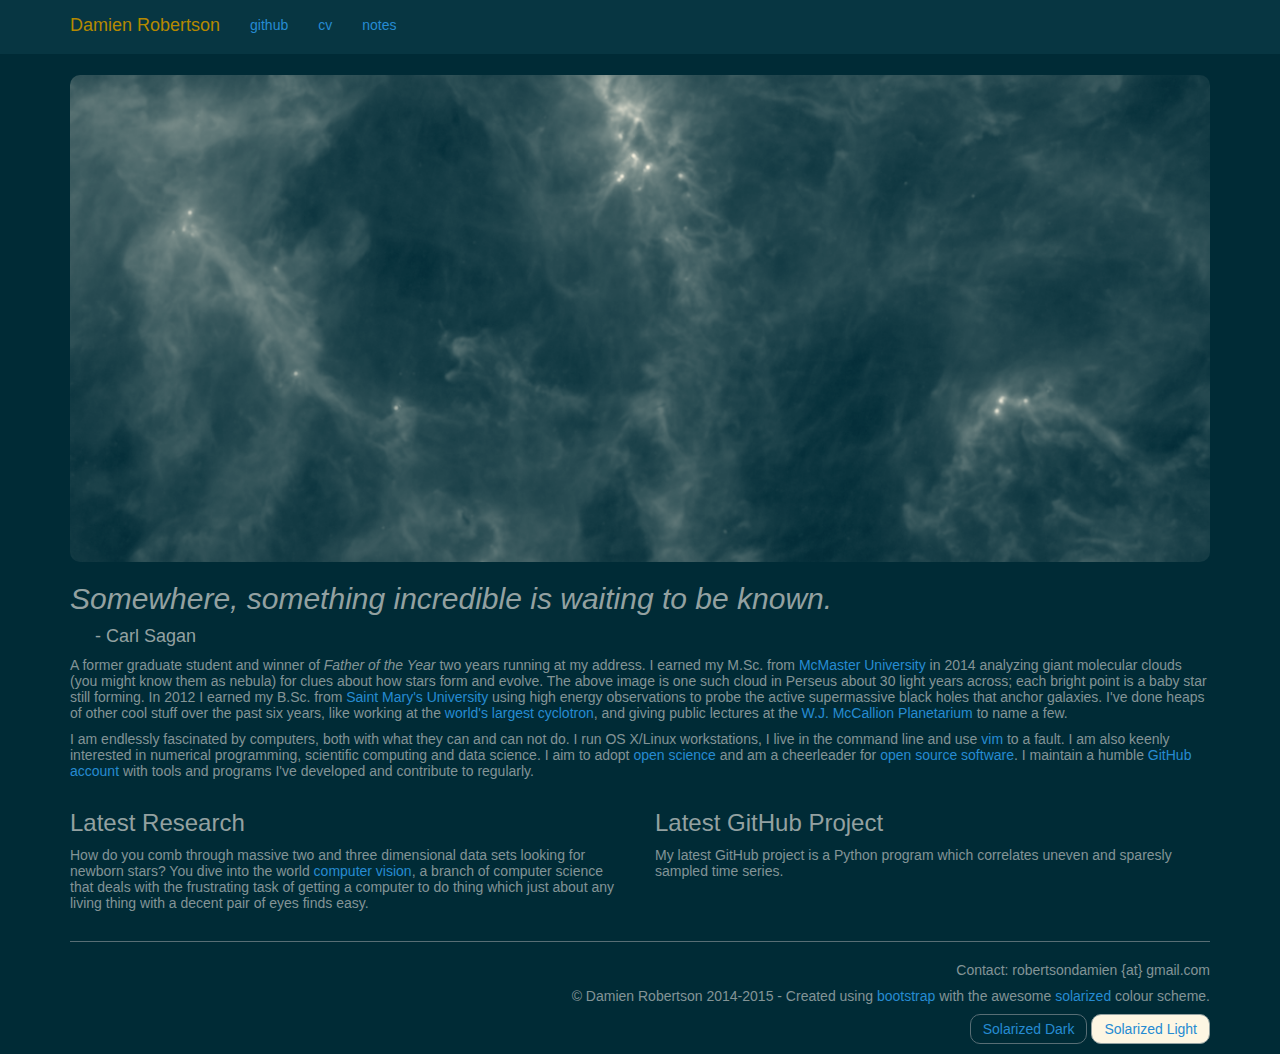
==== index.html @ c5fdf2f5 "Minor wording corrections." ====
<!DOCTYPE html>
<html lang="en">
  <head>
    <meta charset="utf-8">
    <meta http-equiv="X-UA-Compatible" content="IE=edge">
    <meta name="viewport" content="width=device-width, initial-scale=1">
    <meta name="keywords" content="Astronomy, Astrophysics, Scientific Computing, Data Science, Blog">
    <meta name="description" content="Professional Page for Damien Robertson">
    <meta name="author" content="Damien Robertson">

    <title>Damien Robertson</title>

    <!-- Bootstrap core CSS -->
    <link href="css/bootstrap.min.css" rel="stylesheet">

    <!-- Custom styles for this template-->
    <link href="custom_css/basic_template.css" rel="stylesheet">

    <!-- HTML5 shim and Respond.js IE8 support of HTML5 elements and media queries -->
    <!--[if lt IE 9]>
      <script src="https://oss.maxcdn.com/libs/html5shiv/3.7.0/html5shiv.js"></script>
      <script src="https://oss.maxcdn.com/libs/respond.js/1.4.2/respond.min.js"></script>
    <![endif]-->
  </head>

  <body onload="myTime();">

    <!-- NAVIGATION START -->
    <div class="navbar navbar-inverse navbar-fixed-top" role="navigation">
      <div class="container" >
        <div class="navbar-header">
          <button type="button" class="navbar-toggle" data-toggle="collapse" data-target=".navbar-collapse">
            <span class="sr-only">Toggle navigation</span>
            <span class="icon-bar"></span>
            <span class="icon-bar"></span>
            <span class="icon-bar"></span>
          </button>
          <div class="navbar-brand">
            <a class="active" href="http://astronomerdamo.github.io/">Damien Robertson</a>
          </div>
        </div>
        <div class="collapse navbar-collapse">
          <ul class="nav navbar-nav">
            <li class='live'>
              <a href="https://github.com/astronomerdamo">github</a>
            </li>
            <li class='live'>
              <a href="docs/cv.html">cv</a>
            </li>
            <li class='live'>
              <a href="note/note.html">notes</a>
            </li>
          </ul>
        </div><!--/.nav-collapse -->
      </div>
    </div>
    
    <!-- NAVIGATION END-->
    
    <!--CONTENT-->

    <div class="container">
      <img class="banner-image" src="images/perseus_solarized_dark2light.png"/>
      <h2>
        <i>Somewhere, something incredible is waiting to be known.</i>
      </h2>
      <h4>
        &nbsp&nbsp&nbsp&nbsp - Carl Sagan
      </h4>
        <p>A former graduate student and winner of <em>Father of the Year</em> two years running at my address. I earned my M.Sc. from <a href="http://www.physics.mcmaster.ca/">McMaster University</a> in 2014 analyzing giant molecular clouds (you might know them as nebula) for clues about how stars form and evolve. The above image is one such cloud in Perseus about 30 light years across; each bright point is a baby star still forming. In 2012 I earned my B.Sc. from <a href="http://www.smu.ca/">Saint Mary's University</a> using high energy observations to probe the active supermassive black holes that anchor galaxies. I've done heaps of other cool stuff over the past six years, like working at the <a href="http://www.triumf.ca/">world's largest cyclotron</a>, and giving public lectures at the <a href="http://www.physics.mcmaster.ca/planetarium/index.html">W.J. McCallion Planetarium</a> to name a few.</p>
      <p>I am endlessly fascinated by computers, both with what they can and can not do. I run OS X/Linux workstations, I live in the command line and use <a href="http://www.vim.org/about.php">vim</a> to a fault. I am also keenly interested in numerical programming, scientific computing and data science. I aim to adopt <a href="http://en.wikipedia.org/wiki/Open_science">open science</a> and am a cheerleader for <a href="https://en.wikipedia.org/wiki/Open-source_software">open source software</a>. I maintain a humble <a href="https://github.com/astronomerdamo">GitHub account</a> with tools and programs I've developed and contribute to regularly.</p>
    </div>

    <div class="container">
      <!-- Example row of columns -->
      <div class="row">
        <div class="col-md-6">
          <h3>Latest Research</h3>
          <p>How do you comb through massive two and three dimensional data sets looking for newborn stars? You dive into the world <a href="https://en.wikipedia.org/wiki/Computer_vision">computer vision</a>, a branch of computer science that deals with the frustrating task of getting a computer to do thing which just about any living thing with a decent pair of eyes finds easy.</p>
        </div>
        <div class="col-md-6">
          <h3>Latest GitHub Project</h3>
          <p>My latest GitHub project is a Python program which correlates uneven and sparesly sampled time series.</p>
       </div>
      </div>
        
    <!--<p><a class="btn btn-default" href="https://github.com/astronomerdamo/pydcf" role="button">pydcf</a></p>-->
    <!--FOOTER-->

      <hr>

      <footer>
        <p>Contact: robertsondamien {at} gmail.com</p>
        <p>&copy; Damien Robertson 2014-2015 - Created using <a href="http://getbootstrap.com">bootstrap</a> with the awesome <a href="http://ethanschoonover.com/solarized">solarized</a> colour scheme.
        </p>
        <p><a class="btn btn-dark" role="button">Solarized Dark</a> <a class="btn btn-light" role="button">Solarized Light</a></p>
      </footer>
    </div>

    <!--/CONTENT-->

    <!-- Bootstrap core JavaScript
    ================================================== -->
    <!-- Placed at the end of the document so the pages load faster
    <script src="../bower_components/jquery/dist/jquery.min.js"></script> -->
    <script src="https://ajax.googleapis.com/ajax/libs/jquery/1.11.0/jquery.min.js"></script>
    <script src="js/bootstrap.min.js"></script>
    <script src="custom_js/basic_template.js"></script>
  </body>
</html>
---- custom_css/basic_template.css ----
/* Modifications to standard bootstrap basic_template
   Damien Robertson 2014 */

body {
  padding-top: 50px;
  background-color: #002b36;
  border-color: #93a1a1;
  font-family: "Helvetica Neue", sans-serif;
  font-weight: 200;
  line-height: normal;
  color: #839496;
}
h1, h2, h3, h4, h5, h6, .h1, .h2, .h3, .h4, .h5, .h6 {
  font-family: inherit;
  font-weight: inherit;
  line-height: inherit;
  color: #93a1a1;
}
a {
  color: #268bd2;
}
a:hover {
  color: #b58900;
  text-decoration: none;
}
a:active {
  color: #6c71c4;
}
p {
  color: inherit;
}
hr {
  margin-top: 20px;
  margin-bottom: 20px;
  border: 0;
  border-top: 1px solid #586e75;
}
.container{
  margin-right: auto;
  margin-left: auto;
  padding-left: 15px;
  padding-right: 15px;
}
.inline-img {
  margin-top: 25px;
  margin-bottom: 25px;
  border-radius: 10px;
  width: 100%;
}
.banner-image {
  margin-top: 25px;
  border-radius: 10px;
  width: 100%;
}
code{
  font-family: Courier, monospace;
  /*padding: 5px 30px 5px 30px;*/
  background-color: #073642;
  font-size: inherit;
  color: #859900;
  white-space: nowrap;
  border-radius: 3px
}
pre {
  font-family: Courier, monospace;
  display: block;
  padding: 5px 5px 5px 5px;
  margin: 10px 0px 10px 0px;
  font-size: inherit;
  color: #859900;
  background-color: #073642;
  border: 0px;
  border-radius: 3px;
  z-index: 0;
  overflow-x: scroll;
  -webkit-overflow-scrolling: touch;
}
/* NAVIGATION */
.btn {
  font-size: inherit;
  font-weight: inherit;
  line-height: inherit;
}
.btn:focus,
.btn:active:focus,
.btn.active:focus {
  outline: none;
}
.btn:active,
.btn.active {
  background-image: none;
  outline: 0;
  -webkit-box-shadow: none;
          box-shadow: none;
}
.btn-default {
  color: #268bd2;
  background-color: inherit;
  border-color: inherit;
  border-radius: 10px;
  font-family: inherit;
  font-weight: inherit;
}
.btn-default:hover,
.btn-default:focus,
.btn-default:active,
.btn-default.active,
.open .dropdown-toggle.btn-default {
  color: #b58900;
  background-color: #073642;
  border-color: inherit;
  font-family: inherit;
  font-weight: inherit;
}
.btn-dark {
  color: #268bd2;
  background-color: #002b36;
  border-color: #586e75;
  border-radius: 10px;
  font-family: inherit;
  font-weight: inherit;
}
.btn-dark:hover,
.btn-dark:focus,
.btn-dark:active {
  color: #b58900;
  background-color: #073642;
  border-color: #586e75;
  font-family: inherit;
  font-weight: inherit;
}
.btn-light {
  color: #268bd2;
  background-color: #fdf6e3;
  border-color: #93a1a1;
  border-radius: 10px;
  font-family: inherit;
  font-weight: inherit;
}
.btn-light:hover,
.btn-light:focus,
.btn-light:active {
  color: #b58900;
  background-color: #eee8d5;
  border-color: #93a1a1;
  font-family: inherit;
  font-weight: inherit;
}
.navbar-collapse{
  max-height: 340px;
  overflow-x: visible;
  padding-right: 15px;
  padding-left: 0px;
  -webkit-overflow-scrolling: touch;
  background-color: #073642;
  border-color: inherit;
}
.navbar-nav {
  margin: 4.0px 0px;
}
.navbar-nav > li > a {
  padding-top: 11px;
  line-height: 20px;
}
.navbar-inverse {
  background-color: #073642;
  border-color: inherit;
  border: 0px;
}
.navbar-inverse .navbar-brand{
  color: inherit;
  padding-top: 15px;
  padding-left: 15px;
  line-height: 20px;
}
.navbar-inverse .navbar-brand .active{
  color: #b58900;
  text-decoration: none;
}
.navbar-inverse .navbar-brand:hover,
.navbar-inverse .navbar-brand:focus{
  color: #b58900;
  background-color: transparent;
}
.navbar-inverse .navbar-nav > li > a {
  color: #268bd2;
}
.navbar-inverse .navbar-nav > .dead > a,
.navbar-inverse .navbar-nav > .dead > a:hover,
.navbar-inverse .navbar-nav > .dead > a:focus {
  color: #606060;
  text-decoration: none;
  background-color: inherit;
  font-family: inherit;
  font-weight: inherit;
  cursor: default;
}
.navbar-inverse .navbar-nav .active {
  color: #b58900;
}
.navbar-inverse .navbar-nav > li > a:hover,
.navbar-inverse .navbar-nav > li > a:focus {
  color: #b58900;
  background-color: transparent;
}
.navbar-inverse .navbar-nav > .active > a,
.navbar-inverse .navbar-nav > .active > a:hover,
.navbar-inverse .navbar-nav > .active > a:focus {
  color: #b58900;
  background-color: transparent;
}
.navbar-inverse .navbar-toggle {
  border-color: #586e75;
  border-radius: 10px;
}
.navbar-inverse .navbar-toggle:hover,
.navbar-inverse .navbar-toggle:focus {
  background-color: inherit;
}
.navbar-inverse .navbar-toggle .icon-bar {
  background-color: #b58900;
}
.navbar-inverse .navbar-collapse,
.navbar-inverse .navbar-form {
  border-radius: 0px;
  border-color: #073642;
  box-shadow: none;
}
.navbar-inverse .navbar-nav .open > a,
.navbar-inverse .navbar-nav .open > a:hover,
.navbar-inverse .navbar-nav .open > a:focus {
  background-color: inherit;
  color: #b58900;
  font-family: inherit;
  font-weight: inherit;
}
.dropdown > .dropdown-menu {
  background-color: #073642;
  border-color: #073642;
  border-bottom-left-radius: 10px;
  border-bottom-right-radius: 10px;
  -webkit-box-shadow: none;
          box-shadow: none;
}
.dropdown > .dropdown-menu > .live > a {
  color: #268bd2;
  font-weight: inherit;
}
.dropdown > .dropdown-menu > .live > a:hover,
.dropdown > .dropdown-menu > .live > a:focus,
.dropdown > .dropdown-menu > .live  .active {
  color: #b58900;
  text-decoration: none;
  background-color: inherit;
}
.dropdown-menu > .active > a,
.dropdown-menu > .active > a:hover,
.dropdown-menu > .active > a:focus {
  color: #b58900;
  text-decoration: none;
  background-color: inherit;
}
.dropdown-menu > .dead > a,
.dropdown-menu > .dead > a:hover,
.dropdown-menu > .dead > a:focus {
  color: #606060;
  text-decoration: none;
  background-color: inherit;
  font-family: inherit;
  font-weight: inherit;
  cursor: default;
}
.dropdown.open > .dropdown-toggle {
  color: #b58900;
  background-color: inherit;
}
.dropdown-menu .divider {
  margin-top: 5px;
  margin-bottom: 5px;
  margin-left: 20px;
  margin-right: 20px;
  border: 0;
  border-top: 1px solid #586e75;
}
@media (max-width: 767px) {
  .navbar-inverse .navbar-nav .open .dropdown-menu > .dropdown-header {
    border-color: inherit;
  }
  .navbar-inverse .navbar-nav .open .dropdown-menu .divider {
    background-color: inherit;
  }
  .navbar-inverse .navbar-nav .open .dropdown-menu > .live > a {
    color: #268bd2;
  }
  .navbar-inverse .navbar-nav .open .dropdown-menu > .live > a:hover,
  .navbar-inverse .navbar-nav .open .dropdown-menu > .live > a:focus {
    color: #b58900;
    background-color: transparent;
  }
  .navbar-inverse .navbar-nav .open .dropdown-menu > .active > a,
  .navbar-inverse .navbar-nav .open .dropdown-menu > .active > a:hover,
  .navbar-inverse .navbar-nav .open .dropdown-menu > .active > a:focus {
    color: #fff;
    background-color: inherit;
  }
  .navbar-inverse .navbar-nav .open .dropdown-menu > .dead > a,
  .navbar-inverse .navbar-nav .open .dropdown-menu > .dead > a:hover,
  .navbar-inverse .navbar-nav .open .dropdown-menu > .dead > a:focus {
    color: #606060;
    background-color: transparent;
    cursor: default;
  }
}
/* NAVIGATION */
footer > p {
  text-align: right;
}
.masterQuote {
  cursor: default;
  color: #cb4b16;
}
.quote {
  display: none;
  position: absolute;
  width: auto;
  opacity: 0.95;
  background-color: #073642;
  color: #93a1a1;
  border-radius: 10px;
  padding: 5px;
  margin: 5px 0px 5px 0px;
  cursor: pointer;
}
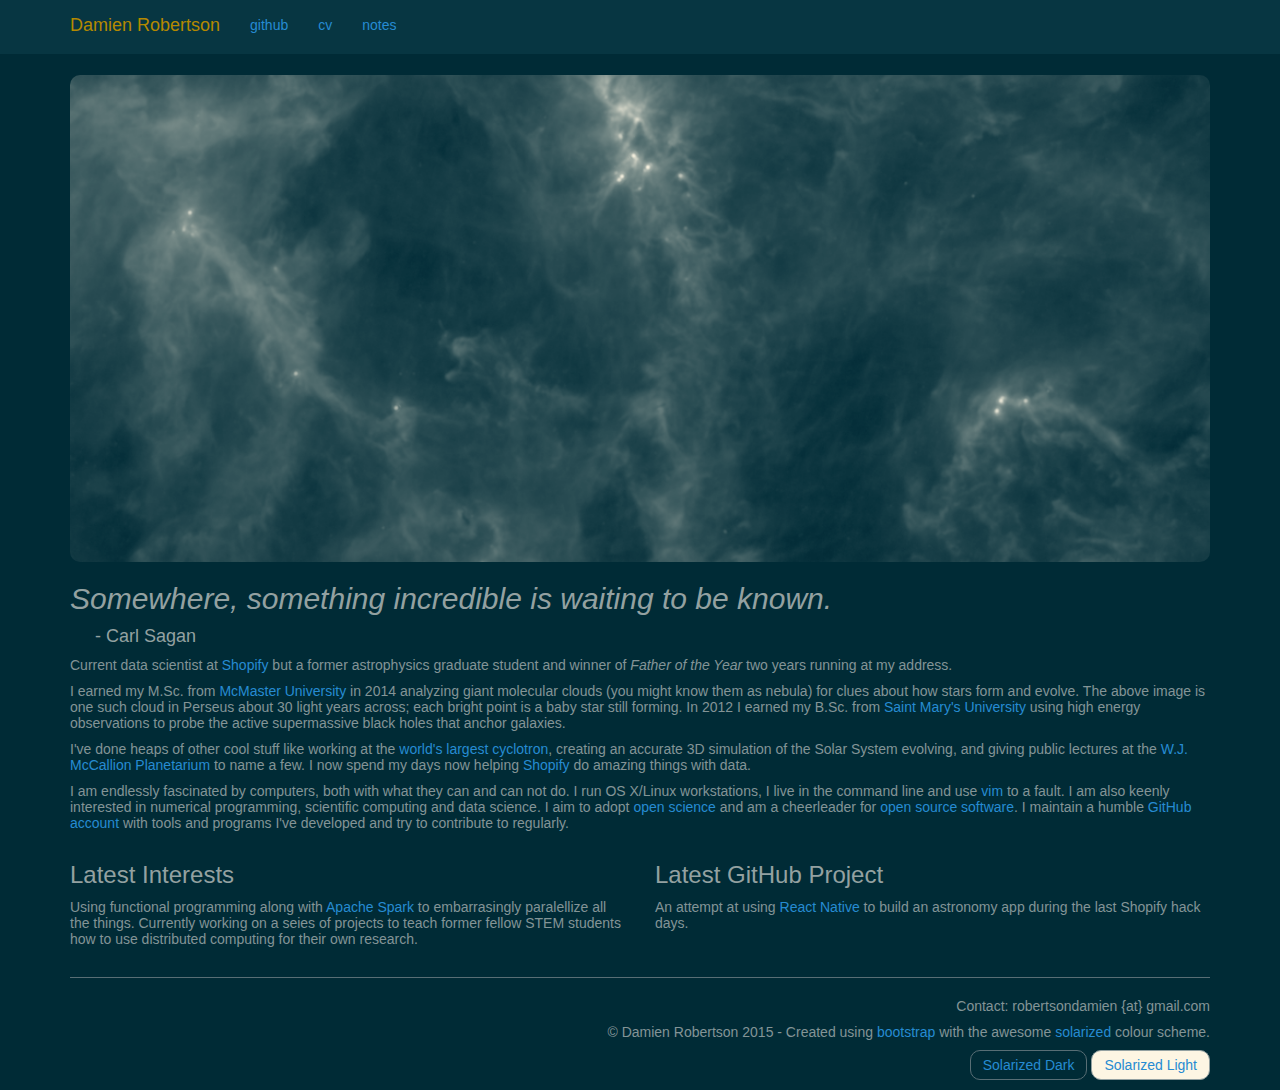
==== commit 00ad8c38: "Updated" ====
--- a/index.html
+++ b/index.html
@@ -67,20 +67,22 @@
       <h4>
         &nbsp&nbsp&nbsp&nbsp - Carl Sagan
       </h4>
-        <p>A former graduate student and winner of <em>Father of the Year</em> two years running at my address. I earned my M.Sc. from <a href="http://www.physics.mcmaster.ca/">McMaster University</a> in 2014 analyzing giant molecular clouds (you might know them as nebula) for clues about how stars form and evolve. The above image is one such cloud in Perseus about 30 light years across; each bright point is a baby star still forming. In 2012 I earned my B.Sc. from <a href="http://www.smu.ca/">Saint Mary's University</a> using high energy observations to probe the active supermassive black holes that anchor galaxies. I've done heaps of other cool stuff over the past six years, like working at the <a href="http://www.triumf.ca/">world's largest cyclotron</a>, and giving public lectures at the <a href="http://www.physics.mcmaster.ca/planetarium/index.html">W.J. McCallion Planetarium</a> to name a few.</p>
-      <p>I am endlessly fascinated by computers, both with what they can and can not do. I run OS X/Linux workstations, I live in the command line and use <a href="http://www.vim.org/about.php">vim</a> to a fault. I am also keenly interested in numerical programming, scientific computing and data science. I aim to adopt <a href="http://en.wikipedia.org/wiki/Open_science">open science</a> and am a cheerleader for <a href="https://en.wikipedia.org/wiki/Open-source_software">open source software</a>. I maintain a humble <a href="https://github.com/astronomerdamo">GitHub account</a> with tools and programs I've developed and contribute to regularly.</p>
+        <p>Current data scientist at <a href="http://www.shopify.com">Shopify</a> but a former astrophysics graduate student and winner of <em>Father of the Year</em> two years running at my address.</p>
+        <p>I earned my M.Sc. from <a href="http://www.physics.mcmaster.ca/">McMaster University</a> in 2014 analyzing giant molecular clouds (you might know them as nebula) for clues about how stars form and evolve. The above image is one such cloud in Perseus about 30 light years across; each bright point is a baby star still forming. In 2012 I earned my B.Sc. from <a href="http://www.smu.ca/">Saint Mary's University</a> using high energy observations to probe the active supermassive black holes that anchor galaxies.</p>
+        <p>I've done heaps of other cool stuff like working at the <a href="http://www.triumf.ca/">world's largest cyclotron</a>, creating an accurate 3D simulation of the Solar System evolving, and giving public lectures at the <a href="http://www.physics.mcmaster.ca/planetarium/index.html">W.J. McCallion Planetarium</a> to name a few. I now spend my days now helping <a href="http://www.shopify.com">Shopify</a> do amazing things with data.</p>
+      <p>I am endlessly fascinated by computers, both with what they can and can not do. I run OS X/Linux workstations, I live in the command line and use <a href="http://www.vim.org/about.php">vim</a> to a fault. I am also keenly interested in numerical programming, scientific computing and data science. I aim to adopt <a href="http://en.wikipedia.org/wiki/Open_science">open science</a> and am a cheerleader for <a href="https://en.wikipedia.org/wiki/Open-source_software">open source software</a>. I maintain a humble <a href="https://github.com/astronomerdamo">GitHub account</a> with tools and programs I've developed and try to contribute to regularly.</p>
     </div>
 
     <div class="container">
       <!-- Example row of columns -->
       <div class="row">
         <div class="col-md-6">
-          <h3>Latest Research</h3>
-          <p>How do you comb through massive two and three dimensional data sets looking for newborn stars? You dive into the world <a href="https://en.wikipedia.org/wiki/Computer_vision">computer vision</a>, a branch of computer science that deals with the frustrating task of getting a computer to do thing which just about any living thing with a decent pair of eyes finds easy.</p>
+          <h3>Latest Interests</h3>
+          <p>Using functional programming along with <a href="https://databricks.com/spark/about">Apache Spark</a> to embarrasingly paralellize all the things. Currently working on a seies of projects to teach former fellow STEM students how to use distributed computing for their own research.</p>
         </div>
         <div class="col-md-6">
           <h3>Latest GitHub Project</h3>
-          <p>My latest GitHub project is a Python program which correlates uneven and sparesly sampled time series.</p>
+          <p>An attempt at using <a href="https://facebook.github.io/react-native/">React Native</a> to build an astronomy app during the last Shopify hack days.</p>
        </div>
       </div>
         
@@ -91,7 +93,7 @@
 
       <footer>
         <p>Contact: robertsondamien {at} gmail.com</p>
-        <p>&copy; Damien Robertson 2014-2015 - Created using <a href="http://getbootstrap.com">bootstrap</a> with the awesome <a href="http://ethanschoonover.com/solarized">solarized</a> colour scheme.
+        <p>&copy; Damien Robertson 2015 - Created using <a href="http://getbootstrap.com">bootstrap</a> with the awesome <a href="http://ethanschoonover.com/solarized">solarized</a> colour scheme.
         </p>
         <p><a class="btn btn-dark" role="button">Solarized Dark</a> <a class="btn btn-light" role="button">Solarized Light</a></p>
       </footer>
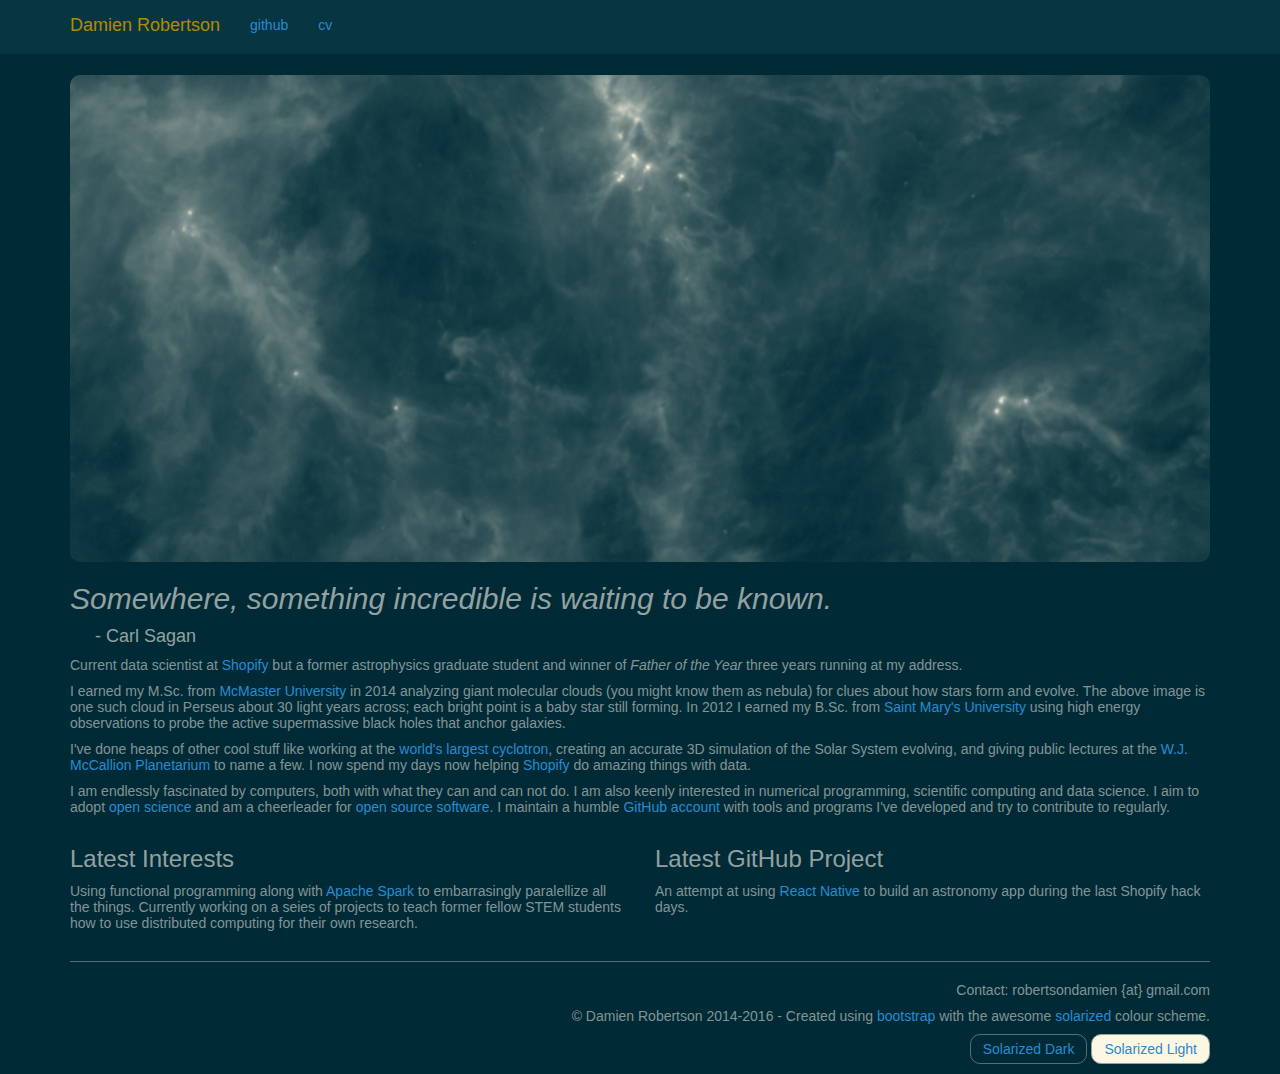
==== commit 240022d2: "Revisions to work history and remove notes link" ====
--- a/index.html
+++ b/index.html
@@ -47,9 +47,6 @@
             <li class='live'>
               <a href="docs/cv.html">cv</a>
             </li>
-            <li class='live'>
-              <a href="note/note.html">notes</a>
-            </li>
           </ul>
         </div><!--/.nav-collapse -->
       </div>
@@ -67,10 +64,10 @@
       <h4>
         &nbsp&nbsp&nbsp&nbsp - Carl Sagan
       </h4>
-        <p>Current data scientist at <a href="http://www.shopify.com">Shopify</a> but a former astrophysics graduate student and winner of <em>Father of the Year</em> two years running at my address.</p>
+        <p>Current data scientist at <a href="http://www.shopify.com">Shopify</a> but a former astrophysics graduate student and winner of <em>Father of the Year</em> three years running at my address.</p>
         <p>I earned my M.Sc. from <a href="http://www.physics.mcmaster.ca/">McMaster University</a> in 2014 analyzing giant molecular clouds (you might know them as nebula) for clues about how stars form and evolve. The above image is one such cloud in Perseus about 30 light years across; each bright point is a baby star still forming. In 2012 I earned my B.Sc. from <a href="http://www.smu.ca/">Saint Mary's University</a> using high energy observations to probe the active supermassive black holes that anchor galaxies.</p>
         <p>I've done heaps of other cool stuff like working at the <a href="http://www.triumf.ca/">world's largest cyclotron</a>, creating an accurate 3D simulation of the Solar System evolving, and giving public lectures at the <a href="http://www.physics.mcmaster.ca/planetarium/index.html">W.J. McCallion Planetarium</a> to name a few. I now spend my days now helping <a href="http://www.shopify.com">Shopify</a> do amazing things with data.</p>
-      <p>I am endlessly fascinated by computers, both with what they can and can not do. I run OS X/Linux workstations, I live in the command line and use <a href="http://www.vim.org/about.php">vim</a> to a fault. I am also keenly interested in numerical programming, scientific computing and data science. I aim to adopt <a href="http://en.wikipedia.org/wiki/Open_science">open science</a> and am a cheerleader for <a href="https://en.wikipedia.org/wiki/Open-source_software">open source software</a>. I maintain a humble <a href="https://github.com/astronomerdamo">GitHub account</a> with tools and programs I've developed and try to contribute to regularly.</p>
+      <p>I am endlessly fascinated by computers, both with what they can and can not do. I am also keenly interested in numerical programming, scientific computing and data science. I aim to adopt <a href="http://en.wikipedia.org/wiki/Open_science">open science</a> and am a cheerleader for <a href="https://en.wikipedia.org/wiki/Open-source_software">open source software</a>. I maintain a humble <a href="https://github.com/astronomerdamo">GitHub account</a> with tools and programs I've developed and try to contribute to regularly.</p>
     </div>
 
     <div class="container">
@@ -93,7 +90,7 @@
 
       <footer>
         <p>Contact: robertsondamien {at} gmail.com</p>
-        <p>&copy; Damien Robertson 2015 - Created using <a href="http://getbootstrap.com">bootstrap</a> with the awesome <a href="http://ethanschoonover.com/solarized">solarized</a> colour scheme.
+        <p>&copy; Damien Robertson 2014-2016 - Created using <a href="http://getbootstrap.com">bootstrap</a> with the awesome <a href="http://ethanschoonover.com/solarized">solarized</a> colour scheme.
         </p>
         <p><a class="btn btn-dark" role="button">Solarized Dark</a> <a class="btn btn-light" role="button">Solarized Light</a></p>
       </footer>
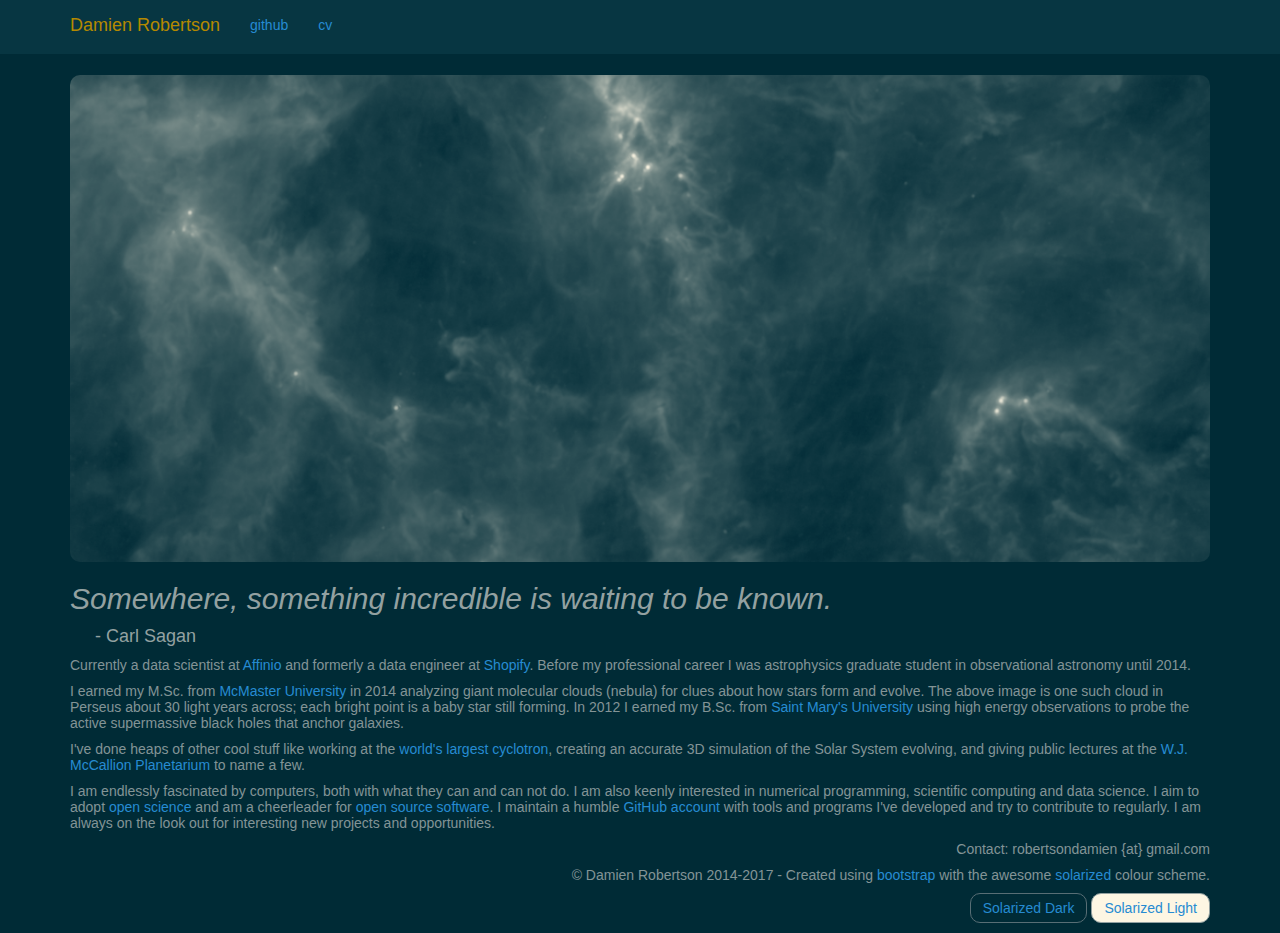
==== commit 9811d108: "updates" ====
--- a/index.html
+++ b/index.html
@@ -64,33 +64,30 @@
       <h4>
         &nbsp&nbsp&nbsp&nbsp - Carl Sagan
       </h4>
-        <p>Current data scientist at <a href="http://www.shopify.com">Shopify</a> but a former astrophysics graduate student and winner of <em>Father of the Year</em> three years running at my address.</p>
-        <p>I earned my M.Sc. from <a href="http://www.physics.mcmaster.ca/">McMaster University</a> in 2014 analyzing giant molecular clouds (you might know them as nebula) for clues about how stars form and evolve. The above image is one such cloud in Perseus about 30 light years across; each bright point is a baby star still forming. In 2012 I earned my B.Sc. from <a href="http://www.smu.ca/">Saint Mary's University</a> using high energy observations to probe the active supermassive black holes that anchor galaxies.</p>
-        <p>I've done heaps of other cool stuff like working at the <a href="http://www.triumf.ca/">world's largest cyclotron</a>, creating an accurate 3D simulation of the Solar System evolving, and giving public lectures at the <a href="http://www.physics.mcmaster.ca/planetarium/index.html">W.J. McCallion Planetarium</a> to name a few. I now spend my days now helping <a href="http://www.shopify.com">Shopify</a> do amazing things with data.</p>
-      <p>I am endlessly fascinated by computers, both with what they can and can not do. I am also keenly interested in numerical programming, scientific computing and data science. I aim to adopt <a href="http://en.wikipedia.org/wiki/Open_science">open science</a> and am a cheerleader for <a href="https://en.wikipedia.org/wiki/Open-source_software">open source software</a>. I maintain a humble <a href="https://github.com/astronomerdamo">GitHub account</a> with tools and programs I've developed and try to contribute to regularly.</p>
+        <p>
+          Currently a data scientist at <a href="https://www.affinio.com">Affinio</a> and formerly a data engineer at <a href="https://www.shopify.com">Shopify</a>.
+          Before my professional career I was astrophysics graduate student in observational astronomy until 2014.
+        </p>
+        <p>
+          I earned my M.Sc. from <a href="http://www.physics.mcmaster.ca/">McMaster University</a> in 2014 analyzing giant molecular clouds (nebula) for clues about how stars form and evolve.
+          The above image is one such cloud in Perseus about 30 light years across; each bright point is a baby star still forming.
+          In 2012 I earned my B.Sc. from <a href="http://www.smu.ca/">Saint Mary's University</a> using high energy observations to probe the active supermassive black holes that anchor galaxies.
+        </p>
+        <p>
+          I've done heaps of other cool stuff like working at the <a href="http://www.triumf.ca/">world's largest cyclotron</a>, creating an accurate 3D simulation of the Solar System evolving, and giving public lectures at the <a href="http://www.physics.mcmaster.ca/planetarium/index.html">W.J. McCallion Planetarium</a> to name a few.
+        </p>
+        <p>I am endlessly fascinated by computers, both with what they can and can not do.
+          I am also keenly interested in numerical programming, scientific computing and data science.
+          I aim to adopt <a href="http://en.wikipedia.org/wiki/Open_science">open science</a> and am a cheerleader for <a href="https://en.wikipedia.org/wiki/Open-source_software">open source software</a>.
+          I maintain a humble <a href="https://github.com/astronomerdamo">GitHub account</a> with tools and programs I've developed and try to contribute to regularly.
+          I am always on the look out for interesting new projects and opportunities.
+        </p>
     </div>
 
     <div class="container">
-      <!-- Example row of columns -->
-      <div class="row">
-        <div class="col-md-6">
-          <h3>Latest Interests</h3>
-          <p>Using functional programming along with <a href="https://databricks.com/spark/about">Apache Spark</a> to embarrasingly paralellize all the things. Currently working on a seies of projects to teach former fellow STEM students how to use distributed computing for their own research.</p>
-        </div>
-        <div class="col-md-6">
-          <h3>Latest GitHub Project</h3>
-          <p>An attempt at using <a href="https://facebook.github.io/react-native/">React Native</a> to build an astronomy app during the last Shopify hack days.</p>
-       </div>
-      </div>
-        
-    <!--<p><a class="btn btn-default" href="https://github.com/astronomerdamo/pydcf" role="button">pydcf</a></p>-->
-    <!--FOOTER-->
-
-      <hr>
-
       <footer>
         <p>Contact: robertsondamien {at} gmail.com</p>
-        <p>&copy; Damien Robertson 2014-2016 - Created using <a href="http://getbootstrap.com">bootstrap</a> with the awesome <a href="http://ethanschoonover.com/solarized">solarized</a> colour scheme.
+        <p>&copy; Damien Robertson 2014-2017 - Created using <a href="http://getbootstrap.com">bootstrap</a> with the awesome <a href="http://ethanschoonover.com/solarized">solarized</a> colour scheme.
         </p>
         <p><a class="btn btn-dark" role="button">Solarized Dark</a> <a class="btn btn-light" role="button">Solarized Light</a></p>
       </footer>
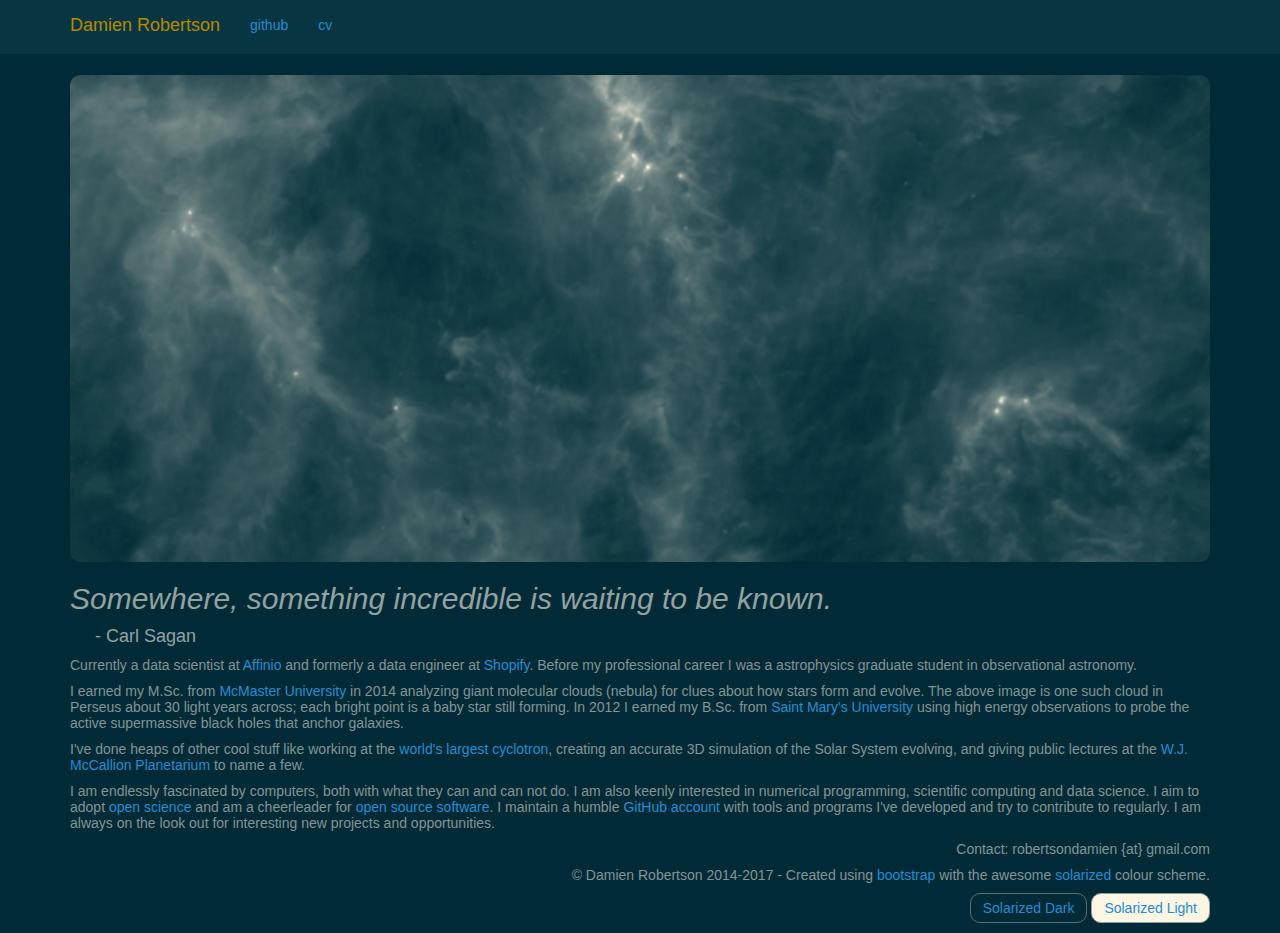
==== commit 8d455d98: "minor change" ====
--- a/index.html
+++ b/index.html
@@ -66,7 +66,7 @@
       </h4>
         <p>
           Currently a data scientist at <a href="https://www.affinio.com">Affinio</a> and formerly a data engineer at <a href="https://www.shopify.com">Shopify</a>.
-          Before my professional career I was astrophysics graduate student in observational astronomy until 2014.
+          Before my professional career I was a astrophysics graduate student in observational astronomy.
         </p>
         <p>
           I earned my M.Sc. from <a href="http://www.physics.mcmaster.ca/">McMaster University</a> in 2014 analyzing giant molecular clouds (nebula) for clues about how stars form and evolve.
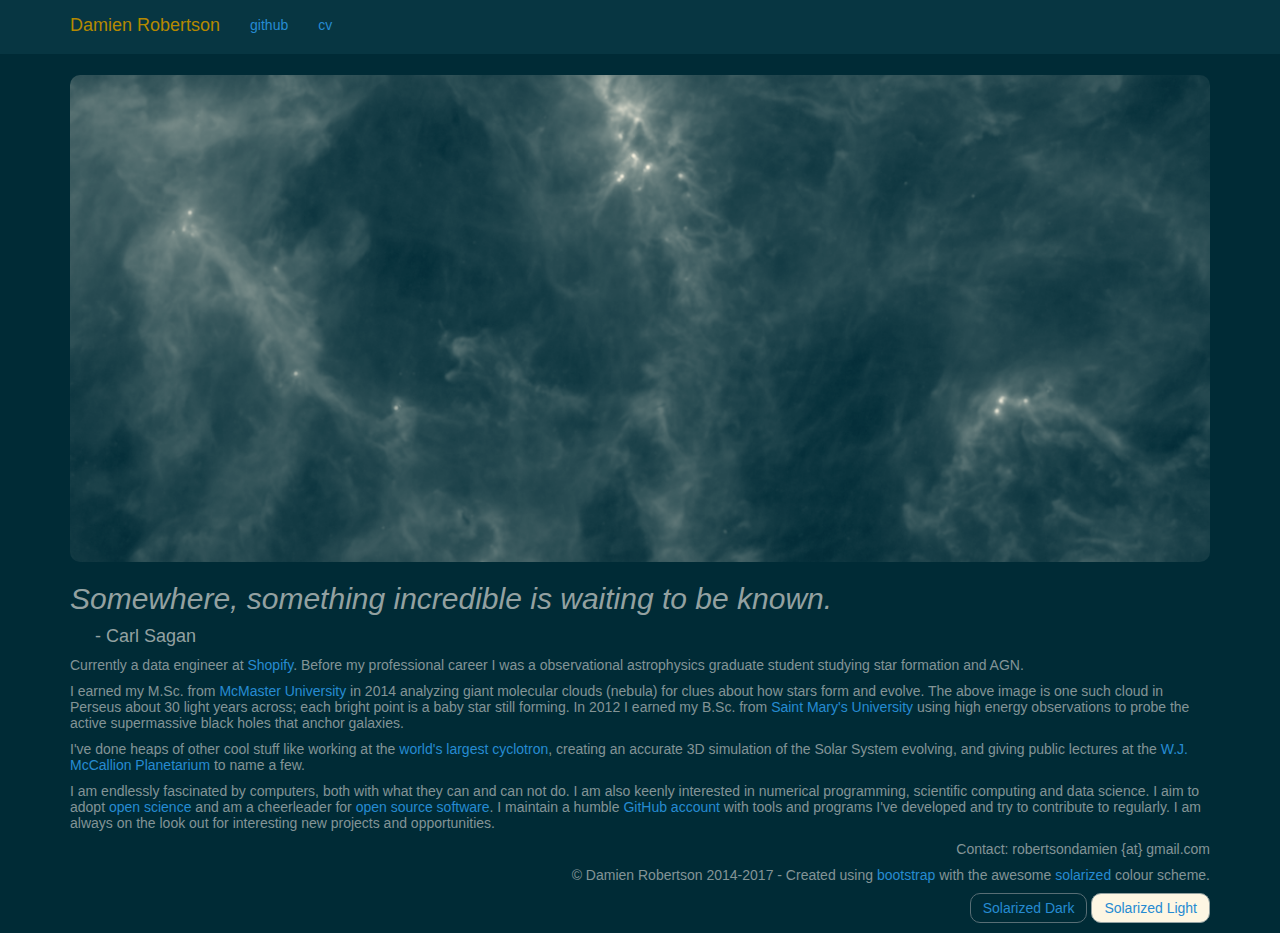
==== commit 11979013: "Updates to cv" ====
--- a/index.html
+++ b/index.html
@@ -65,8 +65,8 @@
         &nbsp&nbsp&nbsp&nbsp - Carl Sagan
       </h4>
         <p>
-          Currently a data scientist at <a href="https://www.affinio.com">Affinio</a> and formerly a data engineer at <a href="https://www.shopify.com">Shopify</a>.
-          Before my professional career I was a astrophysics graduate student in observational astronomy.
+          Currently a data engineer at <a href="https://www.shopify.com">Shopify</a>.
+          Before my professional career I was a observational astrophysics graduate student studying star formation and AGN.
         </p>
         <p>
           I earned my M.Sc. from <a href="http://www.physics.mcmaster.ca/">McMaster University</a> in 2014 analyzing giant molecular clouds (nebula) for clues about how stars form and evolve.
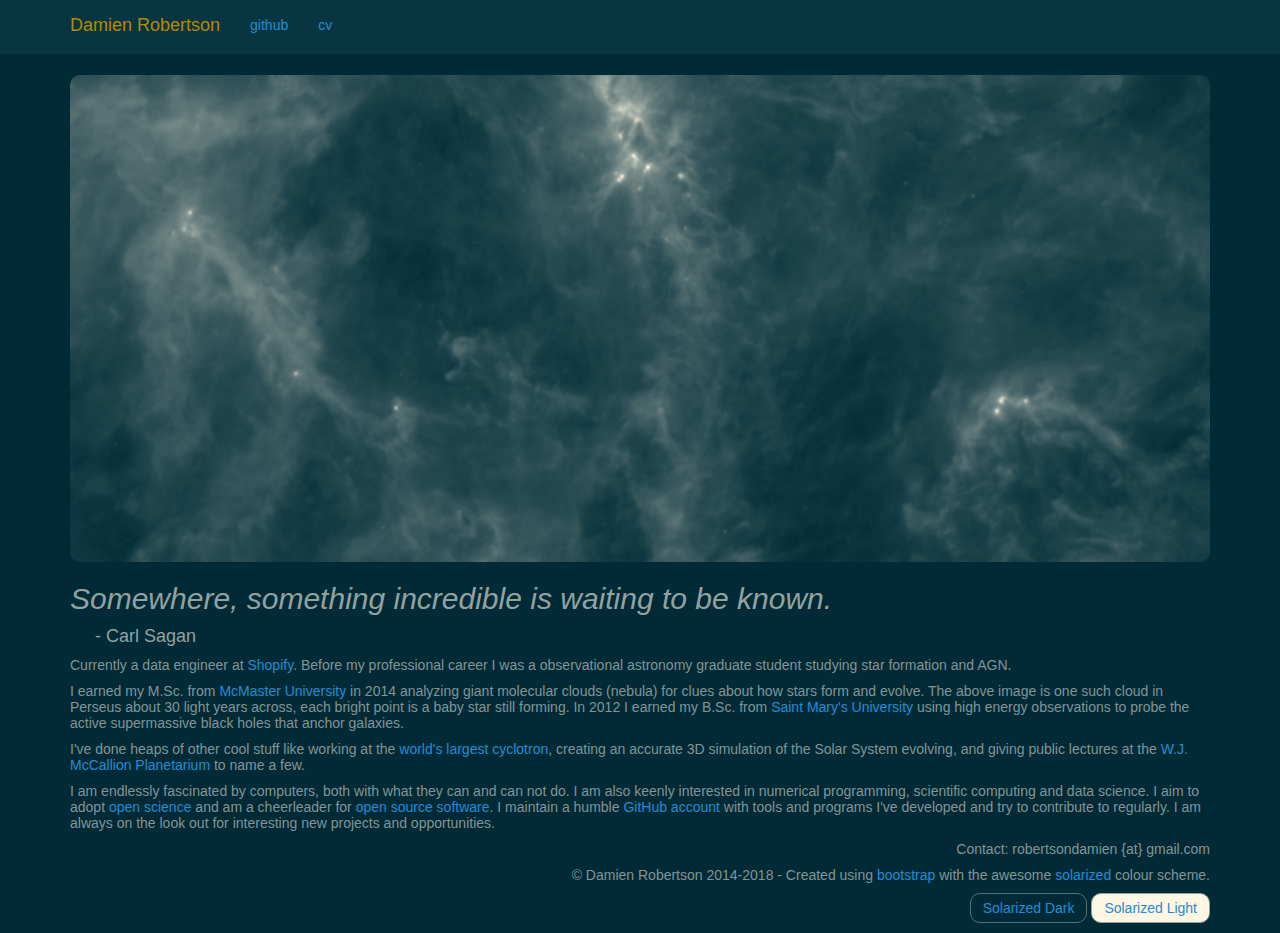
==== commit 5c4d97e5: "Minor updates" ====
--- a/index.html
+++ b/index.html
@@ -66,12 +66,12 @@
       </h4>
         <p>
           Currently a data engineer at <a href="https://www.shopify.com">Shopify</a>.
-          Before my professional career I was a observational astrophysics graduate student studying star formation and AGN.
+          Before my professional career I was a observational astronomy graduate student studying star formation and AGN.
         </p>
         <p>
           I earned my M.Sc. from <a href="http://www.physics.mcmaster.ca/">McMaster University</a> in 2014 analyzing giant molecular clouds (nebula) for clues about how stars form and evolve.
-          The above image is one such cloud in Perseus about 30 light years across; each bright point is a baby star still forming.
-          In 2012 I earned my B.Sc. from <a href="http://www.smu.ca/">Saint Mary's University</a> using high energy observations to probe the active supermassive black holes that anchor galaxies.
+          The above image is one such cloud in Perseus about 30 light years across, each bright point is a baby star still forming.
+          In 2012 I earned my B.Sc. from <a href="http://www.smu.ca/academics/departments/astronomy-and-physics.html">Saint Mary's University</a> using high energy observations to probe the active supermassive black holes that anchor galaxies.
         </p>
         <p>
           I've done heaps of other cool stuff like working at the <a href="http://www.triumf.ca/">world's largest cyclotron</a>, creating an accurate 3D simulation of the Solar System evolving, and giving public lectures at the <a href="http://www.physics.mcmaster.ca/planetarium/index.html">W.J. McCallion Planetarium</a> to name a few.
@@ -87,7 +87,7 @@
     <div class="container">
       <footer>
         <p>Contact: robertsondamien {at} gmail.com</p>
-        <p>&copy; Damien Robertson 2014-2017 - Created using <a href="http://getbootstrap.com">bootstrap</a> with the awesome <a href="http://ethanschoonover.com/solarized">solarized</a> colour scheme.
+        <p>&copy; Damien Robertson 2014-2018 - Created using <a href="http://getbootstrap.com">bootstrap</a> with the awesome <a href="http://ethanschoonover.com/solarized">solarized</a> colour scheme.
         </p>
         <p><a class="btn btn-dark" role="button">Solarized Dark</a> <a class="btn btn-light" role="button">Solarized Light</a></p>
       </footer>
